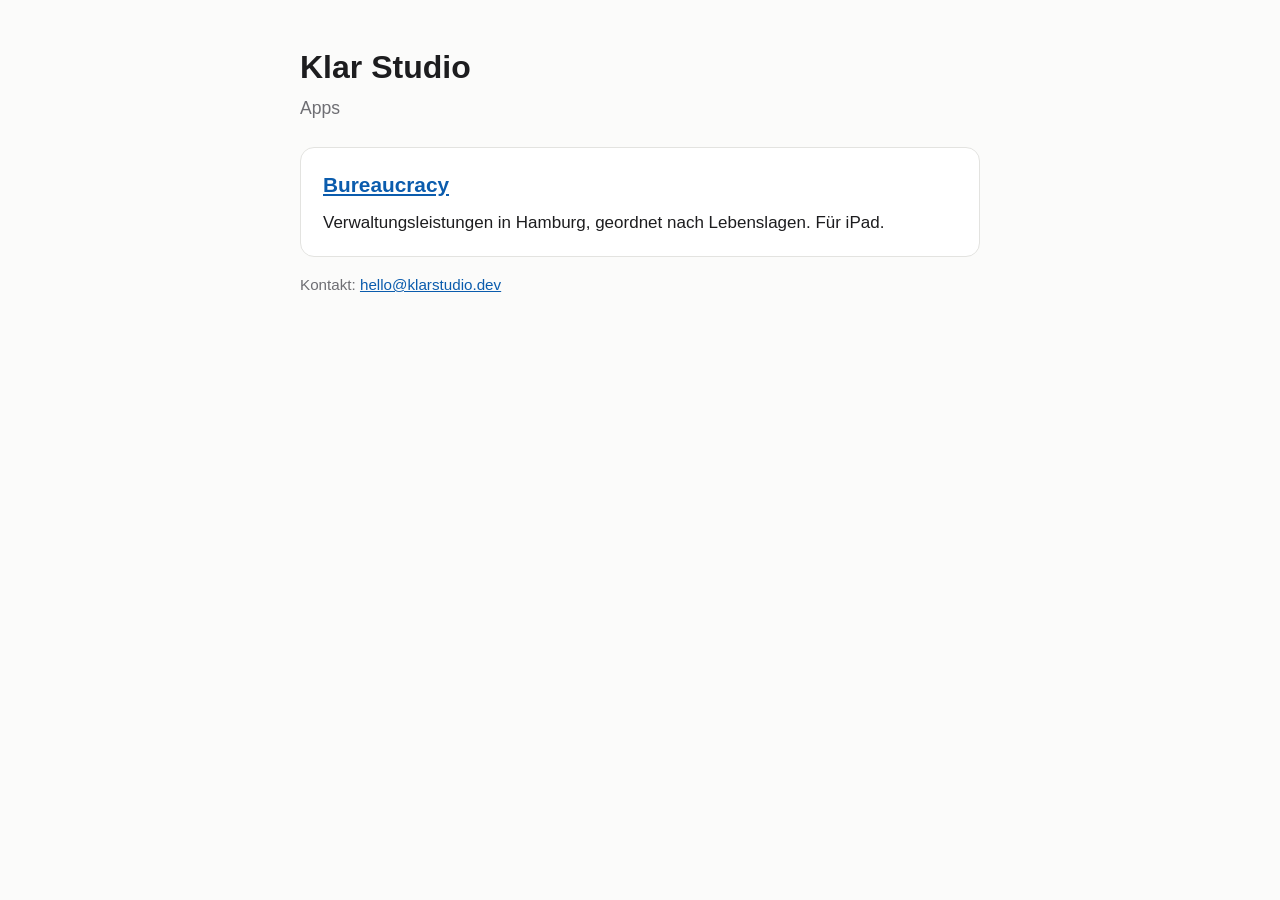
==== index.html @ 131d5f6c "Add Bureaucracy support page and privacy policy - /bureaucracy/: what the app does, that it is not a" ====
<!doctype html>
<html lang="de">
<head>
  <meta name="robots" content="noindex">
  <meta charset="utf-8">
  <meta name="viewport" content="width=device-width, initial-scale=1">
  <title>Klar Studio</title>
  <meta name="description" content="Klar Studio – Apps">
  <link rel="stylesheet" href="/assets/style.css">
</head>
<body>
  <main>
    <h1>Klar Studio</h1>
    <p class="lead">Apps</p>

    <div class="card">
      <h2 style="margin-top:0"><a href="/bureaucracy/">Bureaucracy</a></h2>
      <p>Verwaltungsleistungen in Hamburg, geordnet nach Lebenslagen. Für iPad.</p>
    </div>

    <p class="muted">Kontakt: <a href="mailto:hello@klarstudio.dev">hello@klarstudio.dev</a></p>
  </main>
</body>
</html>
---- assets/style.css ----
:root {
  --bg: #fbfbfa;
  --text: #1d1d1f;
  --muted: #6e6e73;
  --line: #e3e3e0;
  --accent: #0b5cad;
  --card: #ffffff;
  color-scheme: light dark;
}

@media (prefers-color-scheme: dark) {
  :root {
    --bg: #161617;
    --text: #f2f2f2;
    --muted: #a1a1a6;
    --line: #2f2f31;
    --accent: #6cb0ff;
    --card: #1f1f21;
  }
}

* { box-sizing: border-box; }

html { -webkit-text-size-adjust: 100%; }

body {
  margin: 0;
  background: var(--bg);
  color: var(--text);
  font: 17px/1.6 -apple-system, BlinkMacSystemFont, "Segoe UI", Roboto, "Helvetica Neue", Arial, sans-serif;
}

main {
  max-width: 720px;
  margin: 0 auto;
  padding: 48px 20px 64px;
}

header.site {
  max-width: 720px;
  margin: 0 auto;
  padding: 20px 20px 0;
  font-size: 15px;
}

header.site a { color: var(--muted); text-decoration: none; }
header.site a:hover { color: var(--text); }

h1 { font-size: 2rem; line-height: 1.2; margin: 0 0 8px; }
h2 { font-size: 1.3rem; margin: 40px 0 8px; }
h3 { font-size: 1.05rem; margin: 24px 0 4px; }

p, ul { margin: 0 0 14px; }
ul { padding-left: 1.2em; }

a { color: var(--accent); }

.lead { color: var(--muted); font-size: 1.1rem; margin-bottom: 24px; }
.muted { color: var(--muted); font-size: 0.95rem; }

.lang {
  display: flex;
  gap: 12px;
  margin: 0 0 32px;
  font-size: 15px;
}

.card {
  background: var(--card);
  border: 1px solid var(--line);
  border-radius: 14px;
  padding: 20px 22px;
  margin: 16px 0;
}

.card p:last-child { margin-bottom: 0; }

hr {
  border: 0;
  border-top: 1px solid var(--line);
  margin: 56px 0 40px;
}

footer {
  max-width: 720px;
  margin: 0 auto;
  padding: 0 20px 40px;
  color: var(--muted);
  font-size: 14px;
}

footer a { color: var(--muted); }
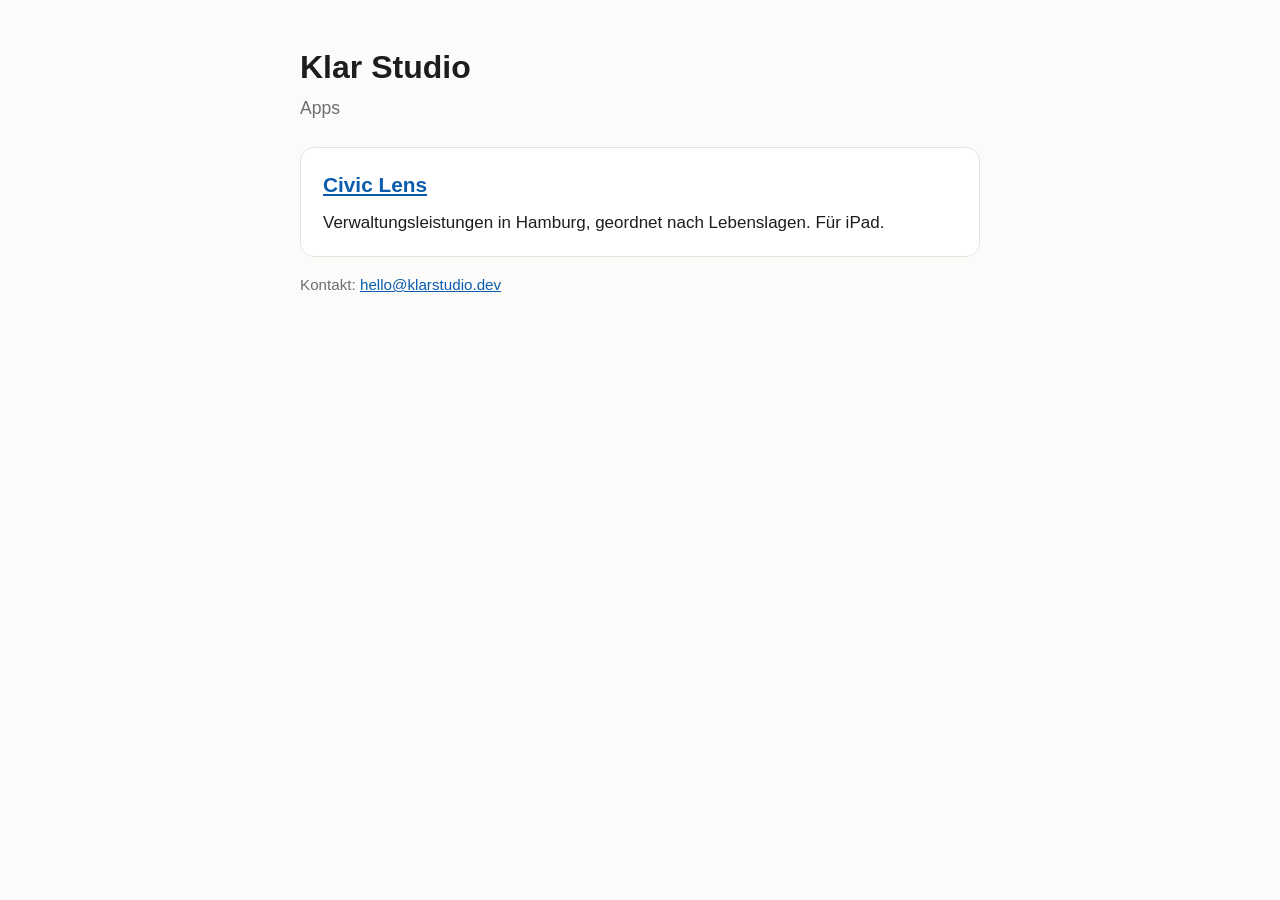
==== commit 7736463b: "Rename the app" ====
--- a/index.html
+++ b/index.html
@@ -14,7 +14,7 @@
     <p class="lead">Apps</p>
 
     <div class="card">
-      <h2 style="margin-top:0"><a href="/bureaucracy/">Bureaucracy</a></h2>
+      <h2 style="margin-top:0"><a href="/civiclens/">Civic Lens</a></h2>
       <p>Verwaltungsleistungen in Hamburg, geordnet nach Lebenslagen. Für iPad.</p>
     </div>
 
